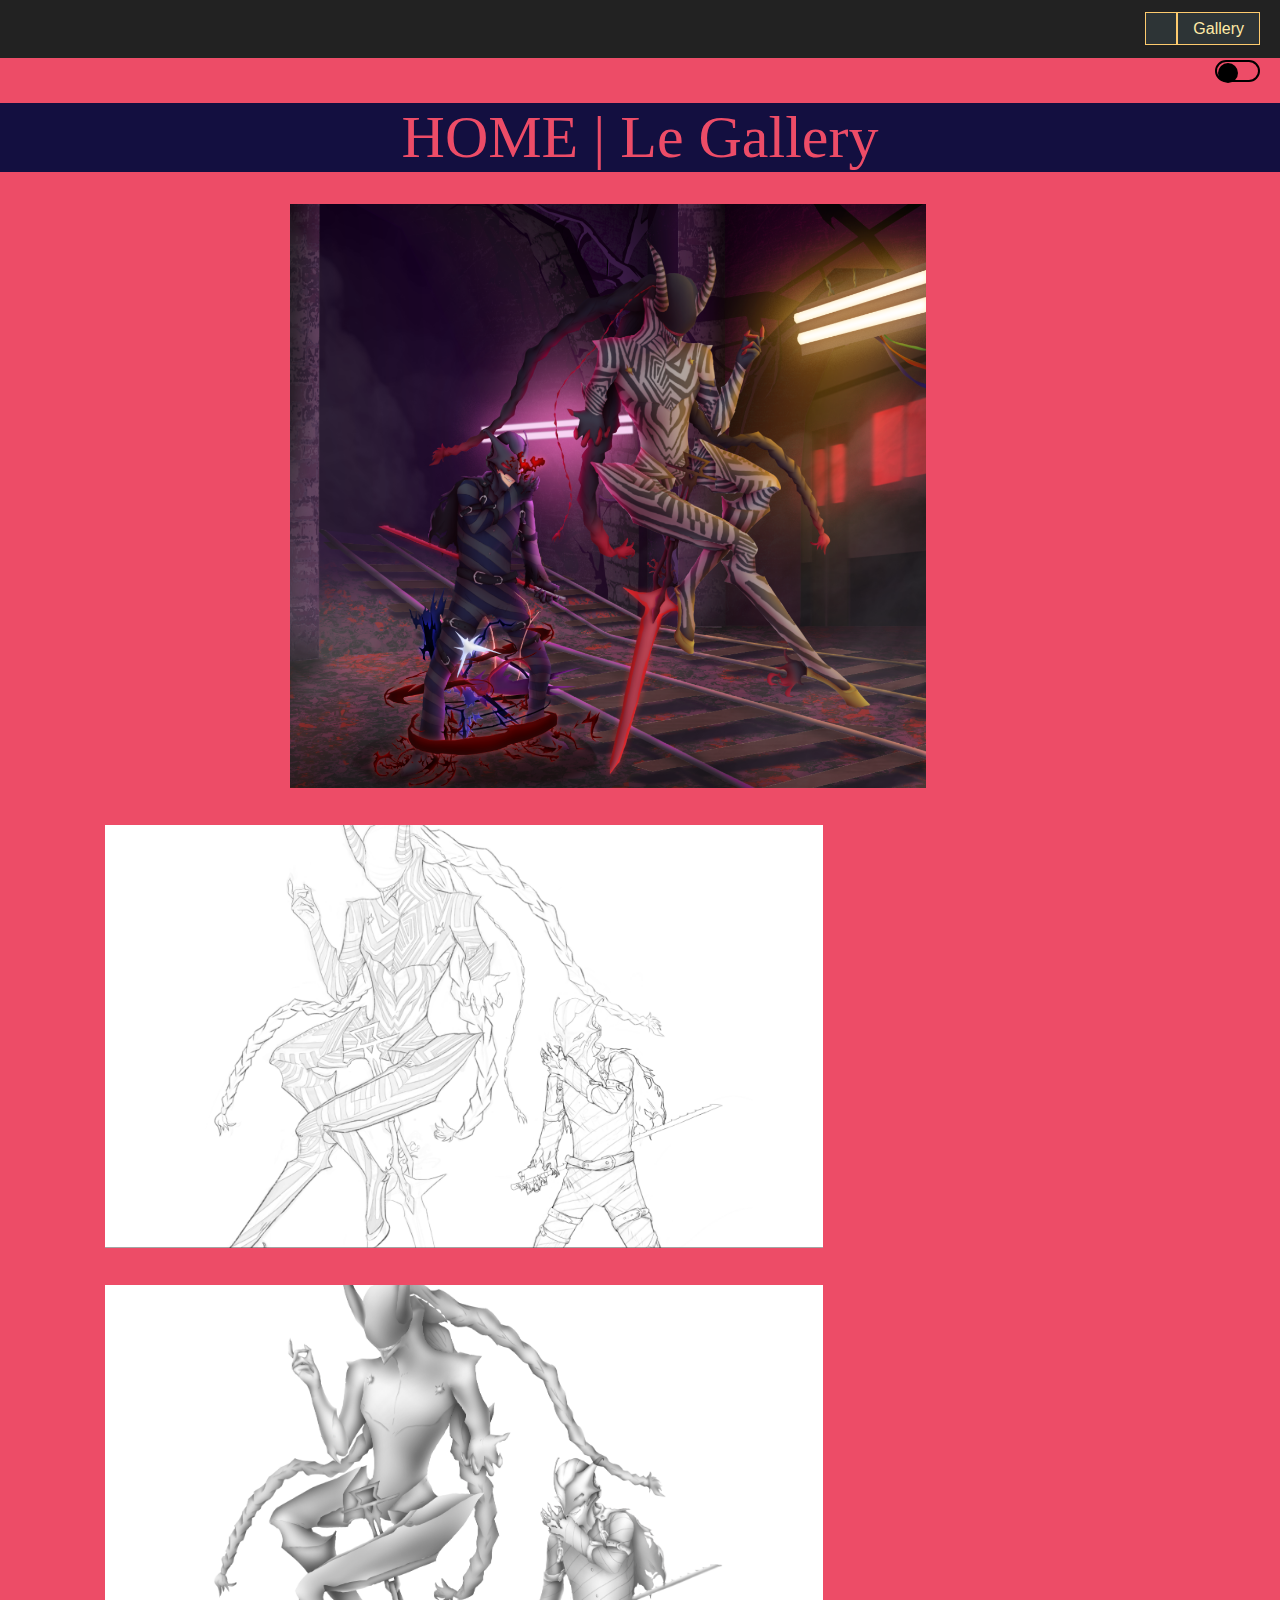
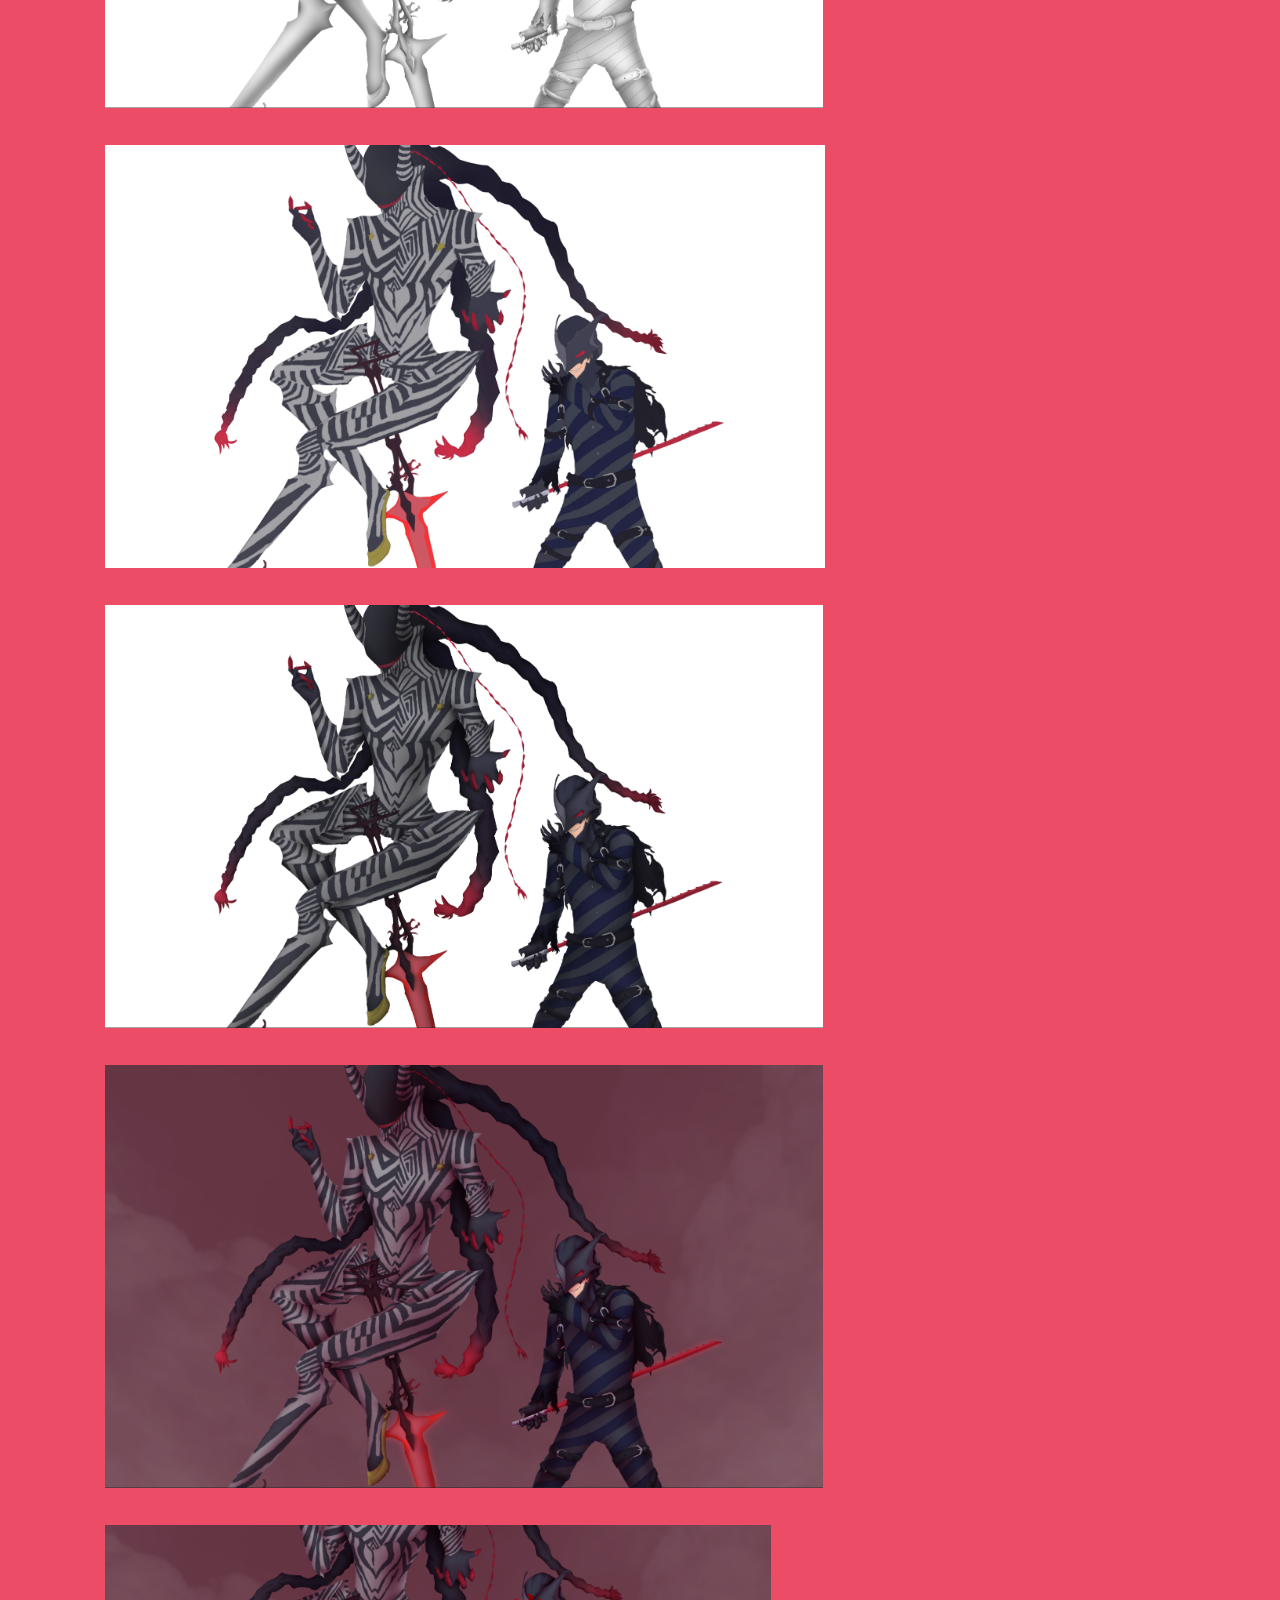
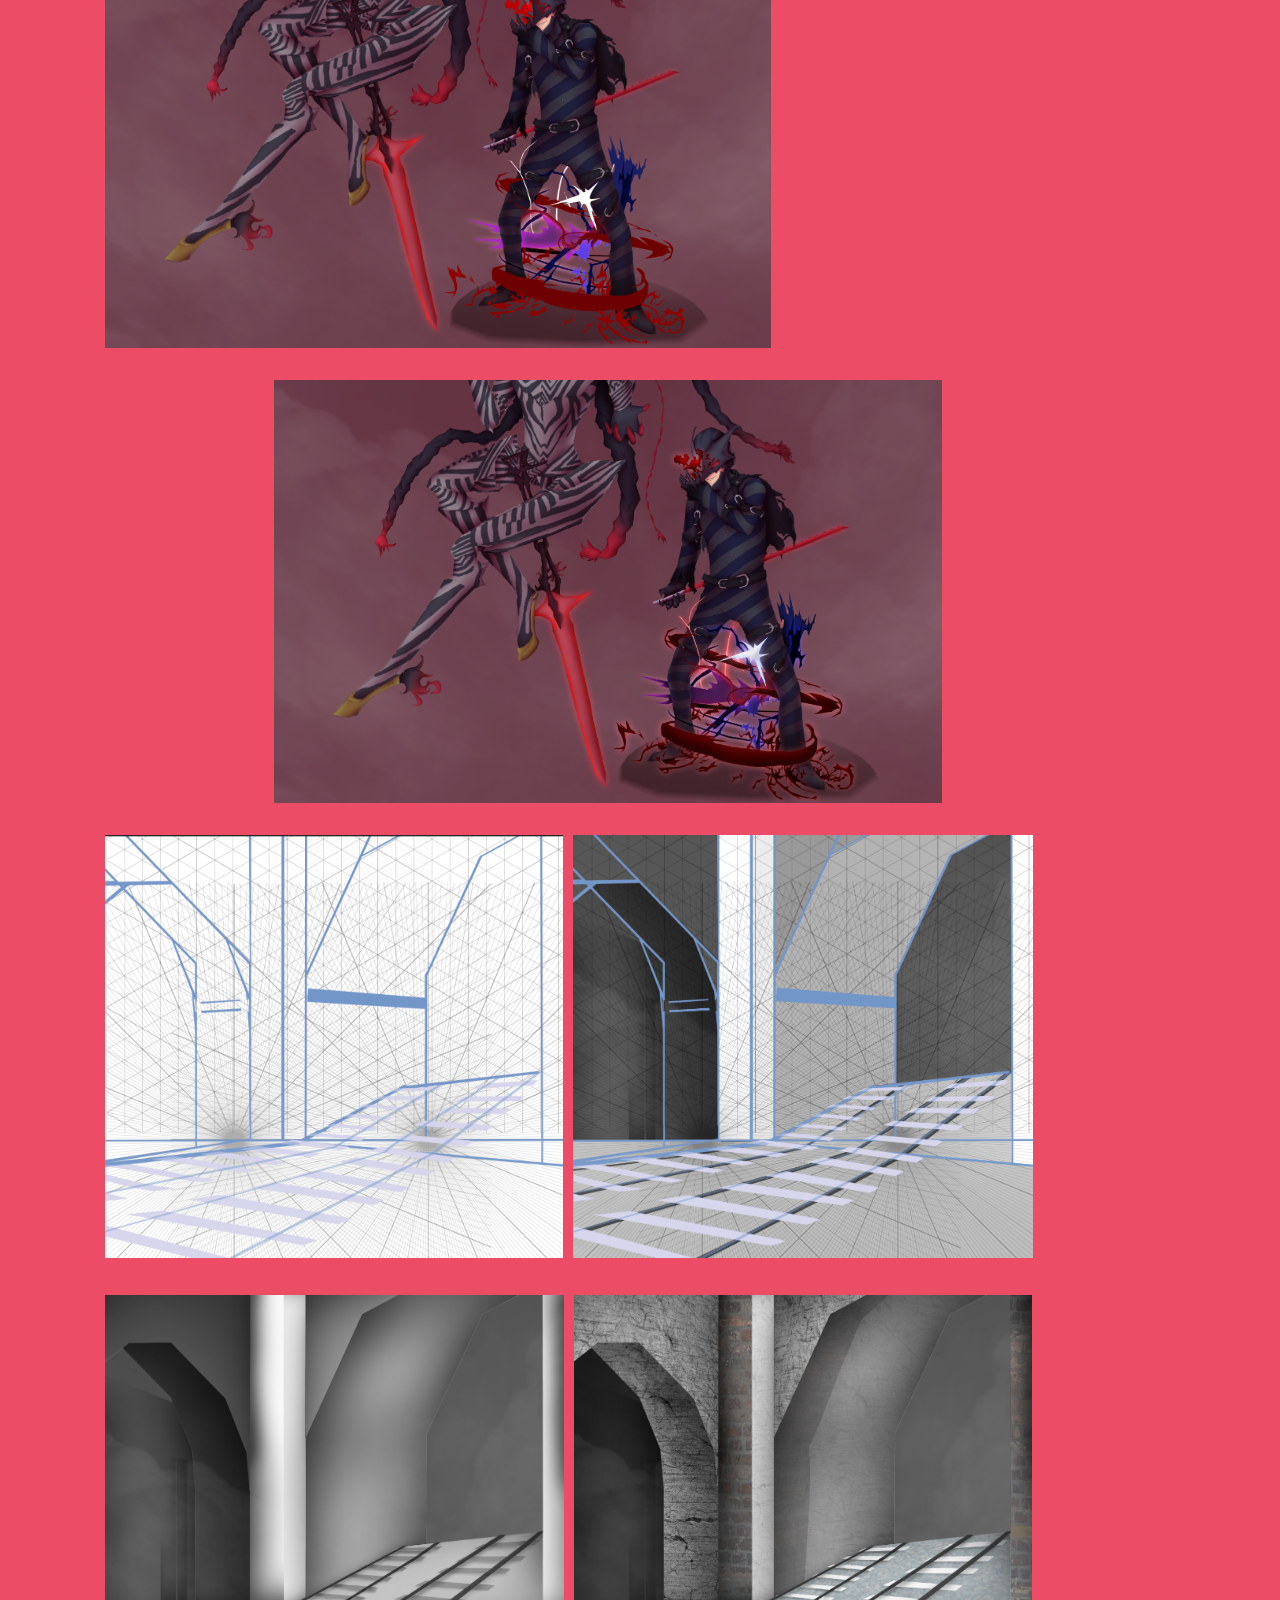
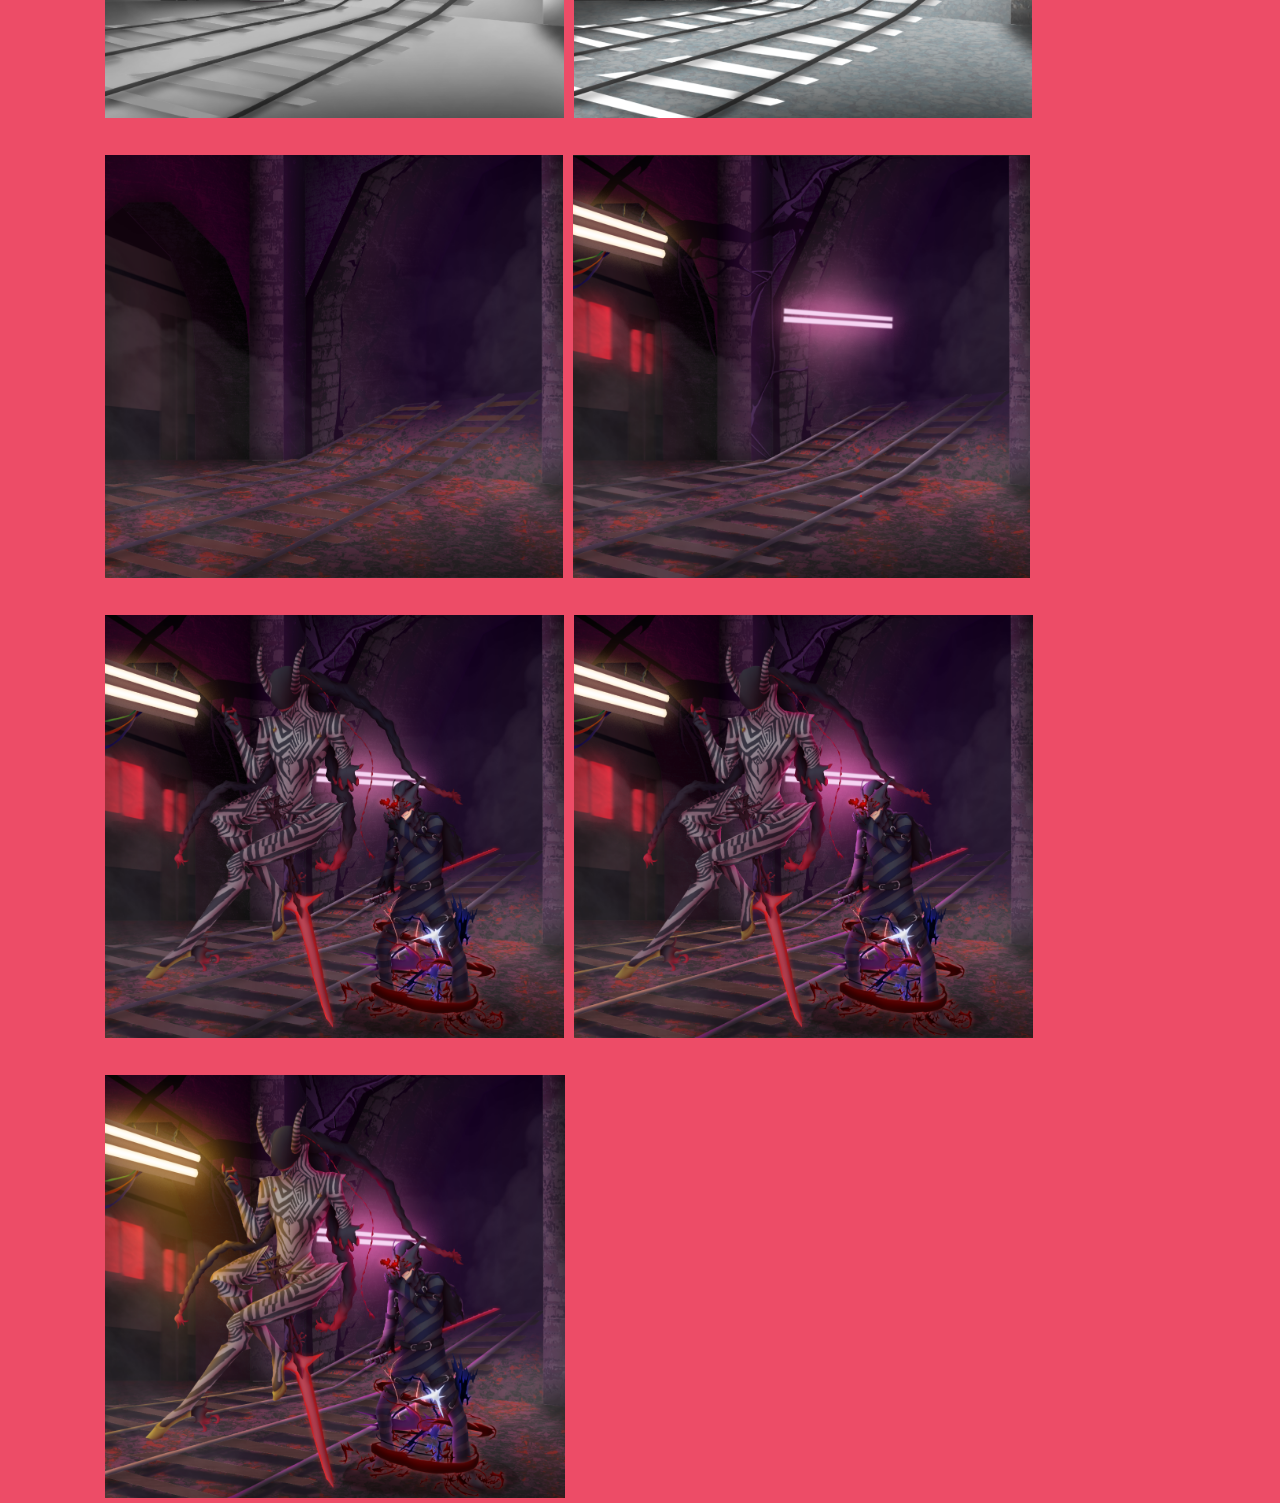
==== index.html @ b9b58066 "Add files via upload" ====
<title>Home</title>




<html lang="en">
<head>
    <meta charset="UTF-8">
    <meta name="viewport" content="width=device-width, initial-scale=1.0">
    <meta http-equiv="X-UA-Compatible" content="ie=edge">
    <title>Document</title>
    <link rel="stylesheet" href="navbar.css">
    <script
    src="https://code.jquery.com/jquery-3.4.1.slim.min.js"
    integrity="sha256-pasqAKBDmFT4eHoN2ndd6lN370kFiGUFyTiUHWhU7k8="
    crossorigin="anonymous"></script>
    <script>
    $(function() {
    $(".toggle").on("click", function() {
        if ($(".item").hasClass("active")) {
            $(".item").removeClass("active");
        } else {
            $(".item").addClass("active");
        }
    });
});
    </script>
</head>
<body>
    <nav>
        <ul class="menu">
            <li class="logo"><a href="#"></a></li>
            <li class="item"><a</a> </li>


            <li class="item"><a href="#"></a></li>
            </li>
            <li class="item button"><a href="#"><a href="gallery.html">Gallery</a></a></li>


            <li class="toggle"><span class="bars"></span></li>
        </ul>
    </nav>
    <main>
        <a href="="position:fixed;bottom:0;color:teal;display:block;text-align:center;font-size:1em"></a>
    </main>
</body>
</html>




          <!DOCTYPE html>
          <html>
            <head>
              <title></title>
            </head>

            <body>
  <center><h1 style=" font-size:60px; background-color: #130f40;color:#ED4C67; font-family: Georgia, serif; ">HOME | Le Gallery</h1></</center>

            </body>
          </html>




  <li class="item"><a href="#"></a></li>


  <title>Document</title>
  </head>
  <body>




<!DOCTYPE html>
<html>
  <head>
    <link rel="stylesheet" href="style.css">
    <title>Art for Noobs!</title>
  </head>
  <body>







<div class="">

      <img class="img-akechi" src="img/akechi&loki main.png" alt="akechi">

</div>

<div class="container">
    <div class="glass">
        <img src="img/akechi 1.png" alt="100;">
    </div>
    <div class="glass">
        <img src="img/akechi 2.png" alt="100;">
    </div>
    <div class="glass">
        <img src="img/akechi 3.png" alt="100;">
    </div>
    <div class="glass">
        <img src="img/akechi 4.png" alt="100;">
    </div>
    <div class="glass">
        <img src="img/akechi 5.png" alt="100;">
    </div>
    <div class="glass">
        <img src="img/akechi 6.png" alt="100;">

    </div>
    <div class="poop">
        <img src="img/akechi 7.png" alt="100;">


    </div>
    <div class="glass">
        <img src="img/akechi 8.png" alt="100;">
    </div>
    <div class="glass">
        <img src="img/akechi 9.png" alt="100;">
    </div>
    <div class="glass">
        <img src="img/akechi 10.png" alt="100;">
    </div>
    <div class="glass">
        <img src="img/akechi 11.png" alt="100;">
    </div>
    <div class="glass">
        <img src="img/akechi 12.png" alt="100;">
    </div>
    <div class="glass">
        <img src="img/akechi 13.png" alt="100;">
    </div>
    <div class="glass">
        <img src="img/akechi 14.png" alt="100;">
      </div>
      <div class="glass">
          <img src="img/akechi 15.png" alt="100;">
        </div>
        <div class="glass">
            <img src="img/akechi 16.png" alt="100;">



    </div>
</div>

  </body>

<style media="screen">

  div {
    text-align: center;
  }

</style>

</html>








<html lang="en">
<head>
    <meta charset="UTF-8">
    <title></title>
    <style>
        body{
          margin: 0;
          padding: 0;
          font-family: sans-serif;
        }
        main{
          margin: 5vh 15%;
        }
        h1{
          font-size: 40px;
          font-weight: 400;
          text-align: center;
        }
        img{
          width:50%;
          height:auto;
        }
        p{
          text-align: justify;
          font-size: 18px;
        }
        label{
            position: absolute;
            width: 45px;
            height: 22px;
            right: 20px;
            top: 60px;
            border: 2px solid;
            border-radius: 20px;
        }
        label:before{
            position: absolute;
            content: '';
            width:20px;
            height: 20px;
            left: 1px;
            top: 1px;
            border-radius: 50%;
            background: #000;
            cursor: pointer;
            transition: 0.4s;
        }
        label.active:before{
            left: 24px;
            background: #fff;
        }
        body.night{
            background: #000;
            color: #fff;
        }
        @media screen and (min-width:900px) {
          .respon{
            display: flex;
          }
          img{
            height:50%;
            width:auto;
            padding-top: 3vh;
            padding-right: 5%;
          }
          p{
            max-width: 80%;
            line-height: 30px;
          }
        }
    </style>
</head>
<body>
  <header>
    <label  id="dark-change"></label>
  </header>
  <main>

      <div class="respon">


      </div>
  </main>
    <script>
        var content = document.getElementsByTagName('body')[0];
        var darkMode = document.getElementById('dark-change');
        darkMode.addEventListener('click', function(){
            darkMode.classList.toggle('active');
            content.classList.toggle('night');
        })
    </script>
</body>
</html>




<head>
<style media="screen">

  body{
    background: #ED4C67;
  }
</style>
</head>
---- style.css ----
*{
  box-sizing: border-box;
}

.glass{
  float: left;
  width: 33.33$;
  padding: 5px;
  position: relative;
  left: 100px;
}

.container: ::after{
  content: '';
  display: table;
  clear: both;
}









body{
  width: 100%;
  min-height: 100vh;
  flex-direction: row;
  align-items: center;
  justify-content: center;

}


.img-akechi{
  width: 700px;
  height: auto;
  margin: 5px;
}









/* Basic styling */
* {
  box-sizing: border-box;
  padding: 0;
  margin: 0;
}
body {
  font-family: sans-serif;
}
nav {
  background: #222;
  padding: 5px 20px;
}
ul {
  list-style-type: none;
}
a {
  color: #ffeaa7;
  text-decoration: none;
}
a:hover {
  text-decoration: underline;
}
.logo a:hover {
  text-decoration: none;
}
.menu li {
  font-size: 16px;
  padding: 15px 5px;
  white-space: nowrap;
}
.logo a,
.toggle a {
  font-size: 20px;
}
.button.secondary {
  border-bottom: 1px #444 solid;
}

/* Mobile menu */
.menu {
  display: flex;
  flex-wrap: wrap;
  justify-content: space-between;
  align-items: center;
}
.toggle {
  order: 1;
}
.item.button {
  order: 2;
}
.item {
  width: 100%;
  text-align: center;
  order: 3;
  display: none;
}
.item.active {
  display: block;
}

/* Navbar Toggle */
.toggle {
  cursor:pointer;
}
.bars {
  background: #999;
  display: inline-block;
  height: 2px;
  position: relative;
  transition: background .2s ease-out;
  width: 18px;
}
.bars:before,
.bars:after {
  background: #999;
  content: '';
  display: block;
  height: 100%;
  position: absolute;
  transition: all .2s ease-out;
  width: 100%;
}
.bars:before {
  top: 5px;
}
.bars:after {
  top: -5px;
}

/* Tablet menu */
@media all and (min-width: 468px) {
  .menu {
      justify-content: center;
  }

  .logo {
      flex: 1;
  }

  .item.button {
      width: auto;
      order: 1;
      display: block;
  }
  .toggle {
      order: 2;
  }
  .button.secondary {
      border: 0;
  }
  .button a {
      padding: 7px 15px;
      background: #2d3436;
      border: 1px #fdcb6e solid;
      border-radius:0em;
  }
  .button.secondary a {
      background: transparent;
  }
  .button a:hover {
      text-decoration: none;
      transition:all .25s;
  }
  .button:not(.secondary) a:hover {
      background: #006d6d;
      border-color: #005959;
  }
  .button.secondary a:hover {
      color: #ddd;
  }
}

/* Desktop menu */
@media all and (min-width: 768px) {
  .item {
      display: block;
      width: auto;
  }
  .toggle {
      display: none;
  }
  .logo {
      order: 0;
  }
  .item {
      order: 1;
  }
  .button {
      order: 2;
  }
  .menu li {
      padding: 15px 10px;
  }
  .menu li.button {
      padding-right: 0;
  }
}
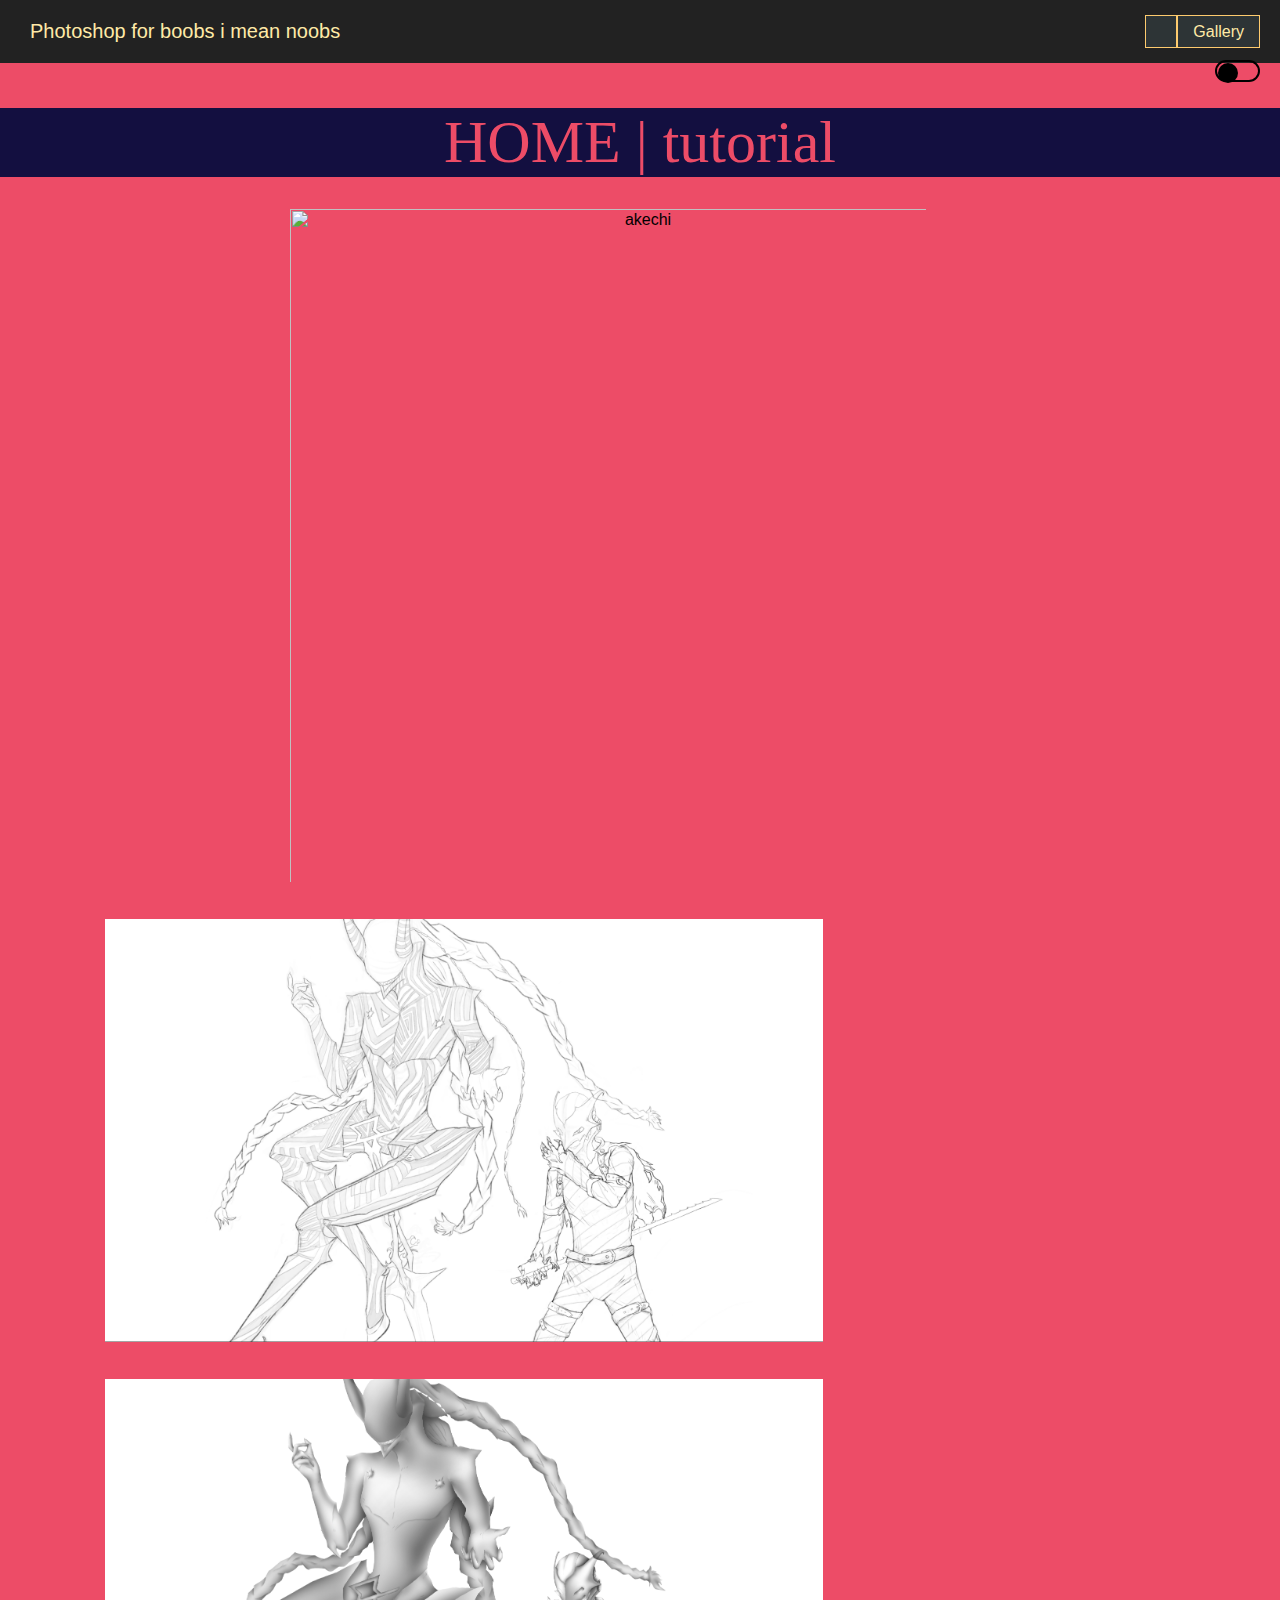
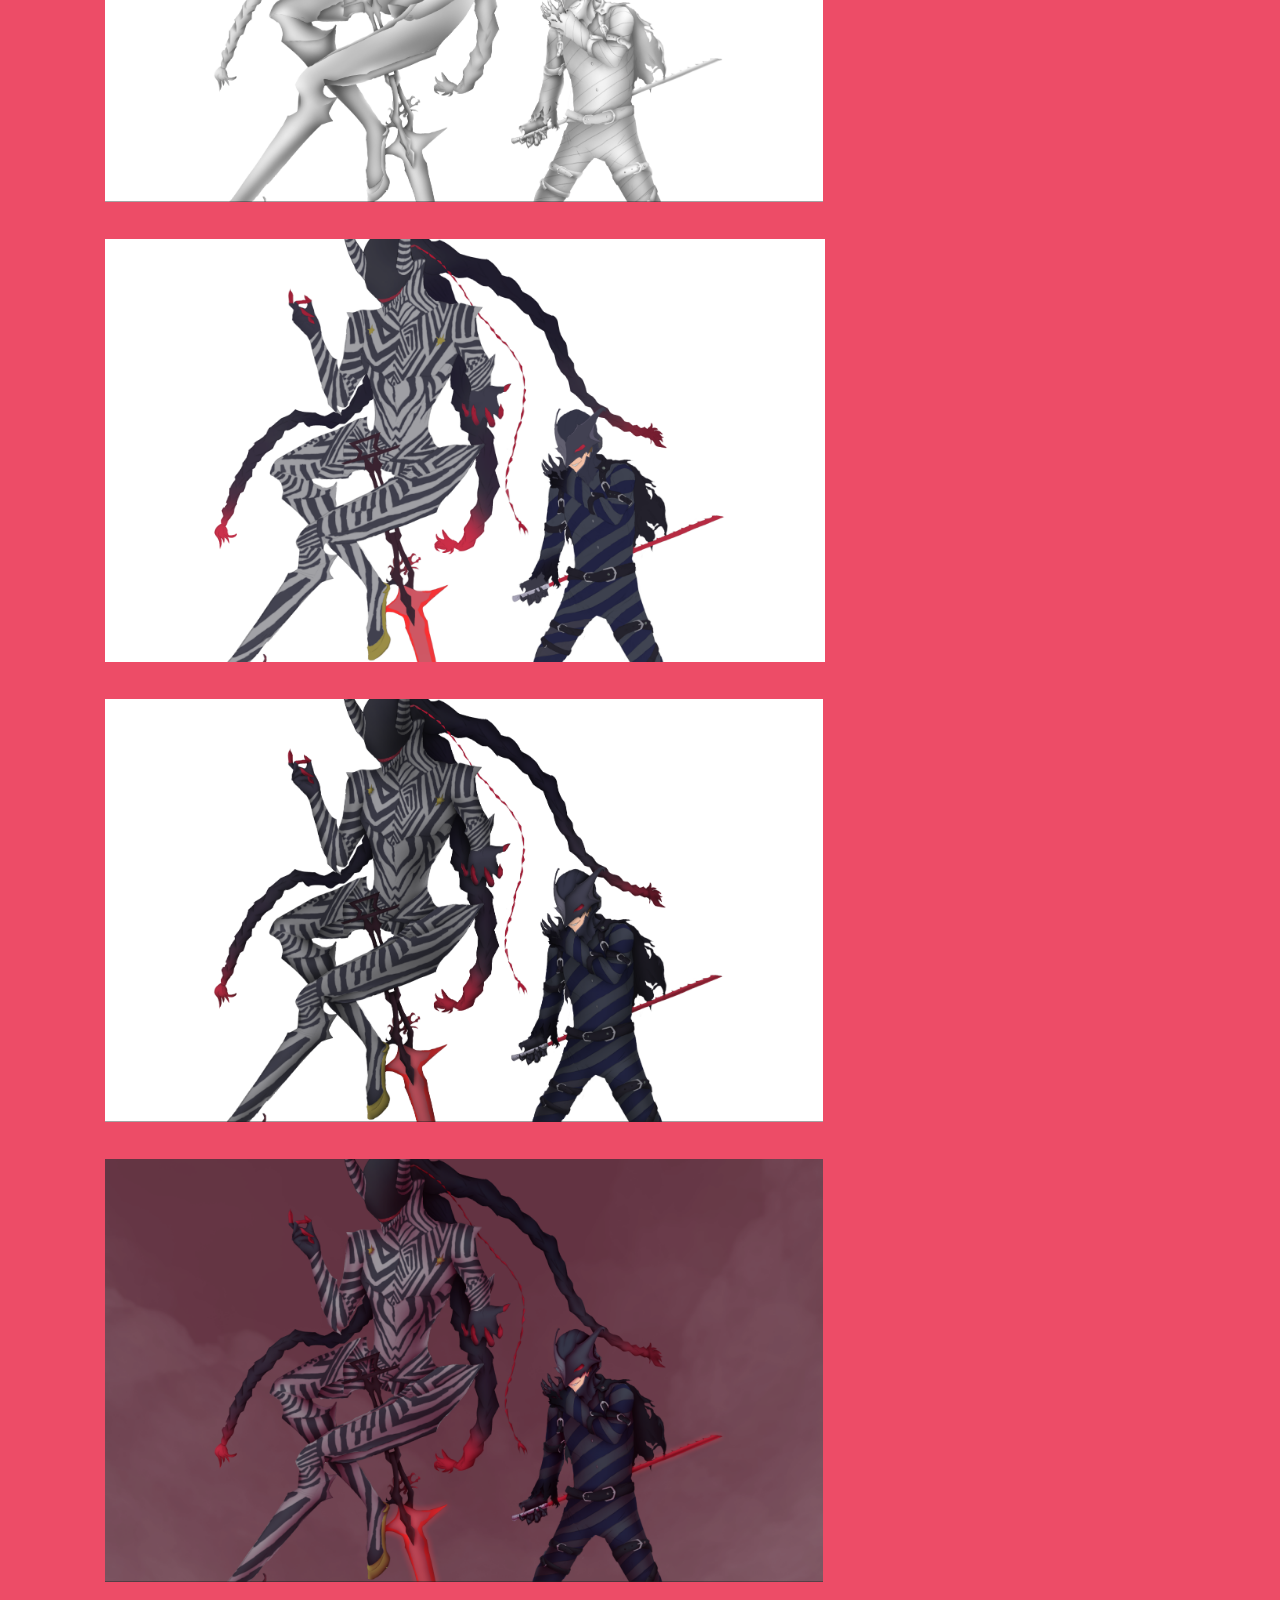
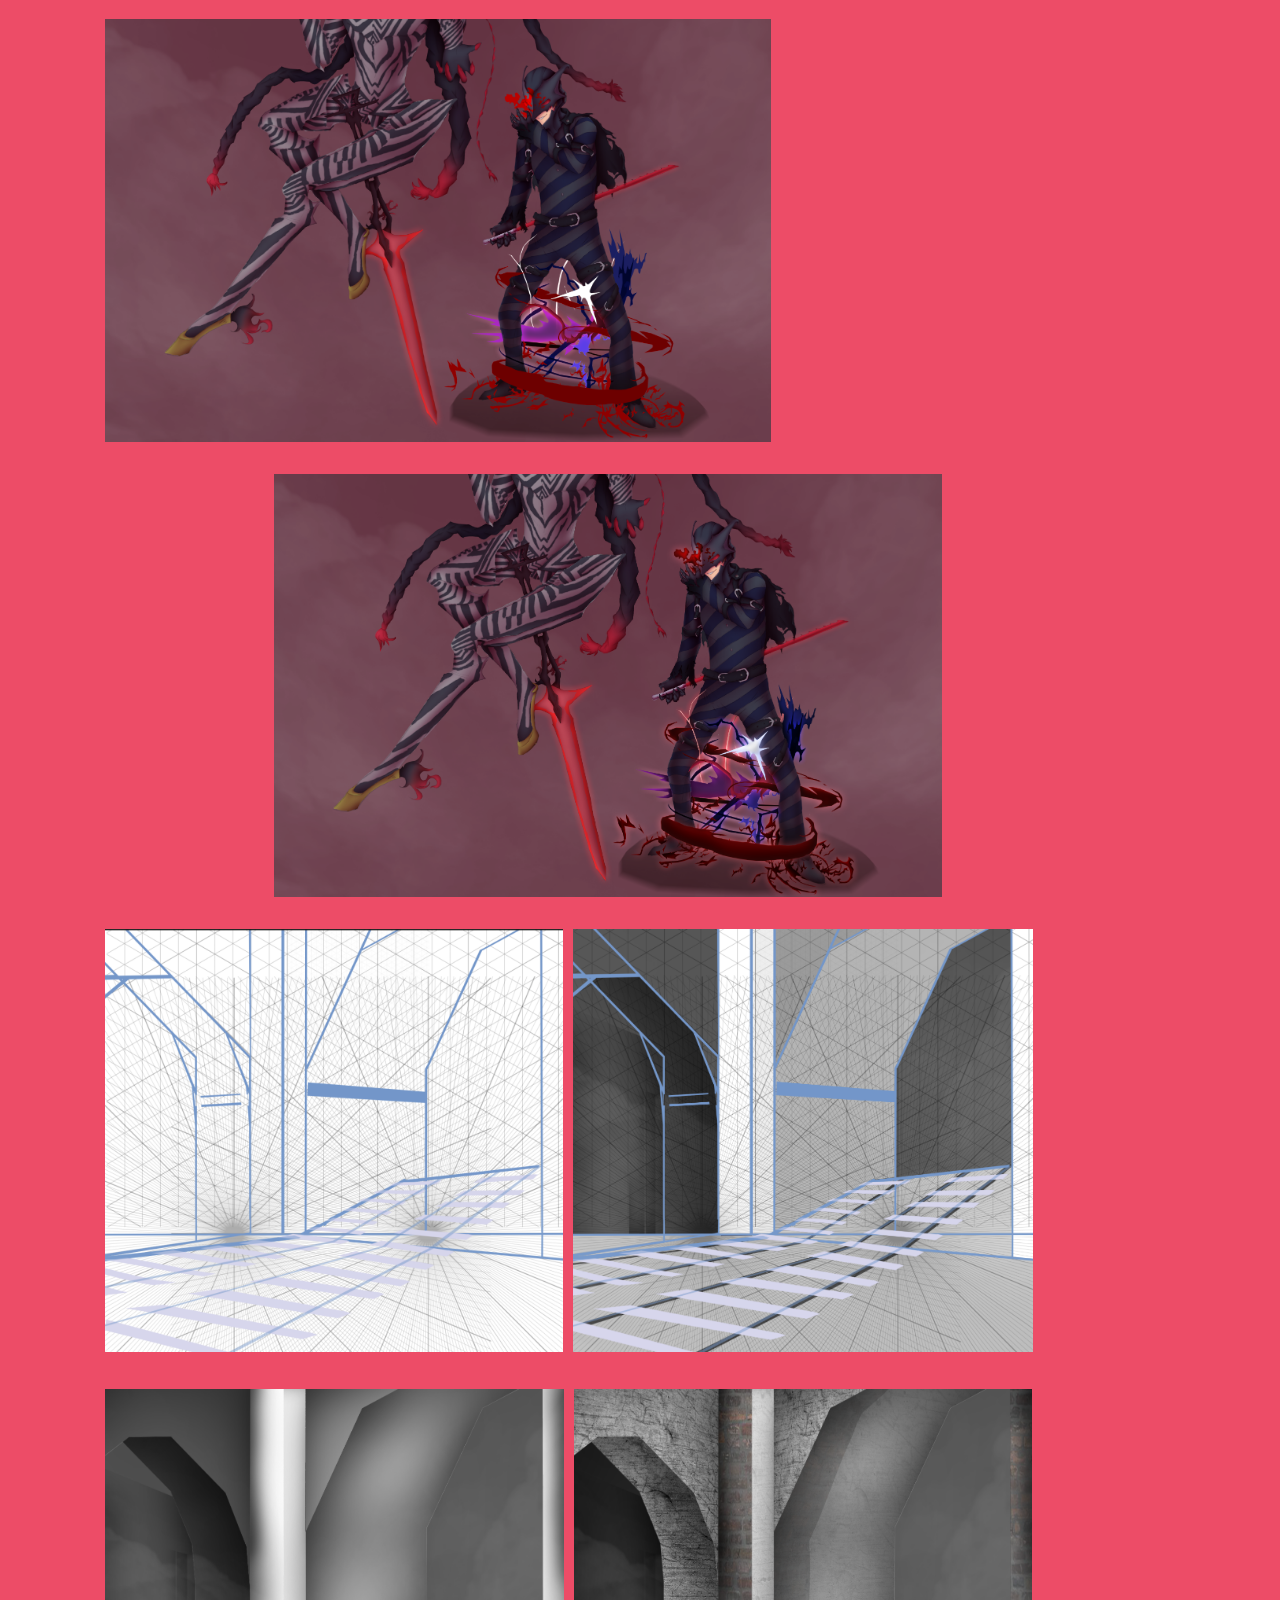
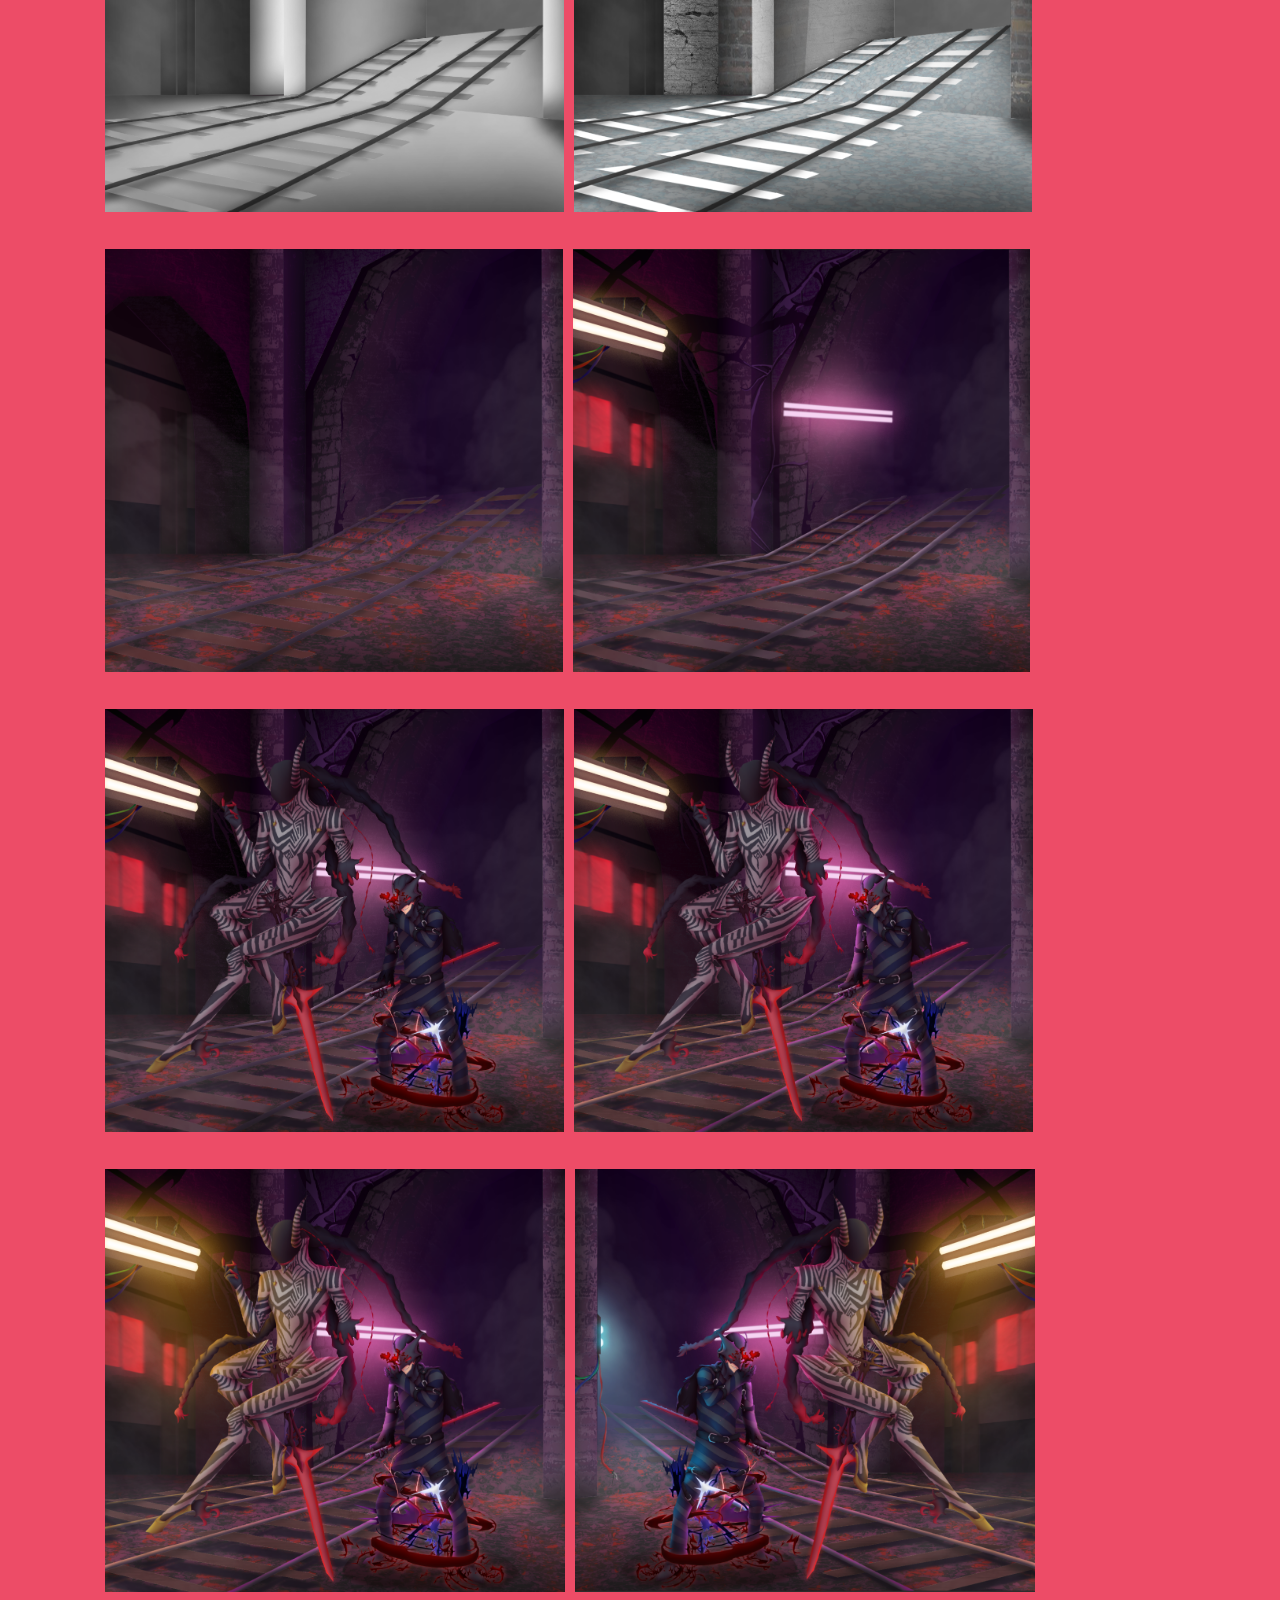
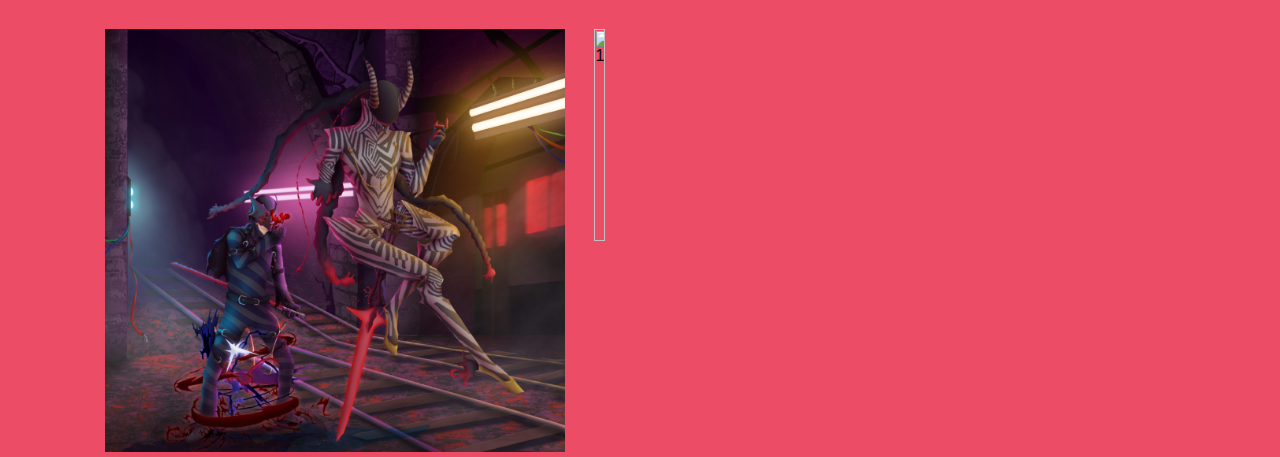
==== commit fe08ad09: "Add files via upload" ====
--- a/index.html
+++ b/index.html
@@ -30,7 +30,7 @@
 <body>
     <nav>
         <ul class="menu">
-            <li class="logo"><a href="#"></a></li>
+            <li class="logo"><a href="#">Photoshop for boobs i mean noobs</a></li>
             <li class="item"><a</a> </li>
 
 
@@ -58,7 +58,7 @@
             </head>
 
             <body>
-  <center><h1 style=" font-size:60px; background-color: #130f40;color:#ED4C67; font-family: Georgia, serif; ">HOME | Le Gallery</h1></</center>
+  <center><h1 style=" font-size:60px; background-color: #130f40;color:#ED4C67; font-family: Georgia, serif; ">HOME | tutorial</h1></</center>
 
             </body>
           </html>
@@ -92,7 +92,7 @@
 
 <div class="">
 
-      <img class="img-akechi" src="img/akechi&loki main.png" alt="akechi">
+      <img class="img-akechi" src="img/Akechi&Loki.png" alt="akechi">
 
 </div>
 
@@ -123,31 +123,50 @@
     </div>
     <div class="glass">
         <img src="img/akechi 8.png" alt="100;">
+
     </div>
     <div class="glass">
         <img src="img/akechi 9.png" alt="100;">
+
     </div>
     <div class="glass">
         <img src="img/akechi 10.png" alt="100;">
+
     </div>
     <div class="glass">
         <img src="img/akechi 11.png" alt="100;">
+
     </div>
     <div class="glass">
         <img src="img/akechi 12.png" alt="100;">
+
     </div>
     <div class="glass">
         <img src="img/akechi 13.png" alt="100;">
+
     </div>
     <div class="glass">
         <img src="img/akechi 14.png" alt="100;">
+
       </div>
       <div class="glass">
           <img src="img/akechi 15.png" alt="100;">
-        </div>
-        <div class="glass">
-            <img src="img/akechi 16.png" alt="100;">
-
+
+    </div>
+    <div class="glass">
+         <img src="img/akechi 16.png" alt="100;">
+
+       </div>
+       <div class="glass">
+            <img src="img/akechi 17.png" alt="100;">
+
+       </div>
+       <div class="glass">
+            <img src="img/akechi 18.png" alt="100;">
+
+          </div>
+          <div class="glass">
+               <img src="img/Akechi&Loki.png" alt="100;">
 
 
     </div>
